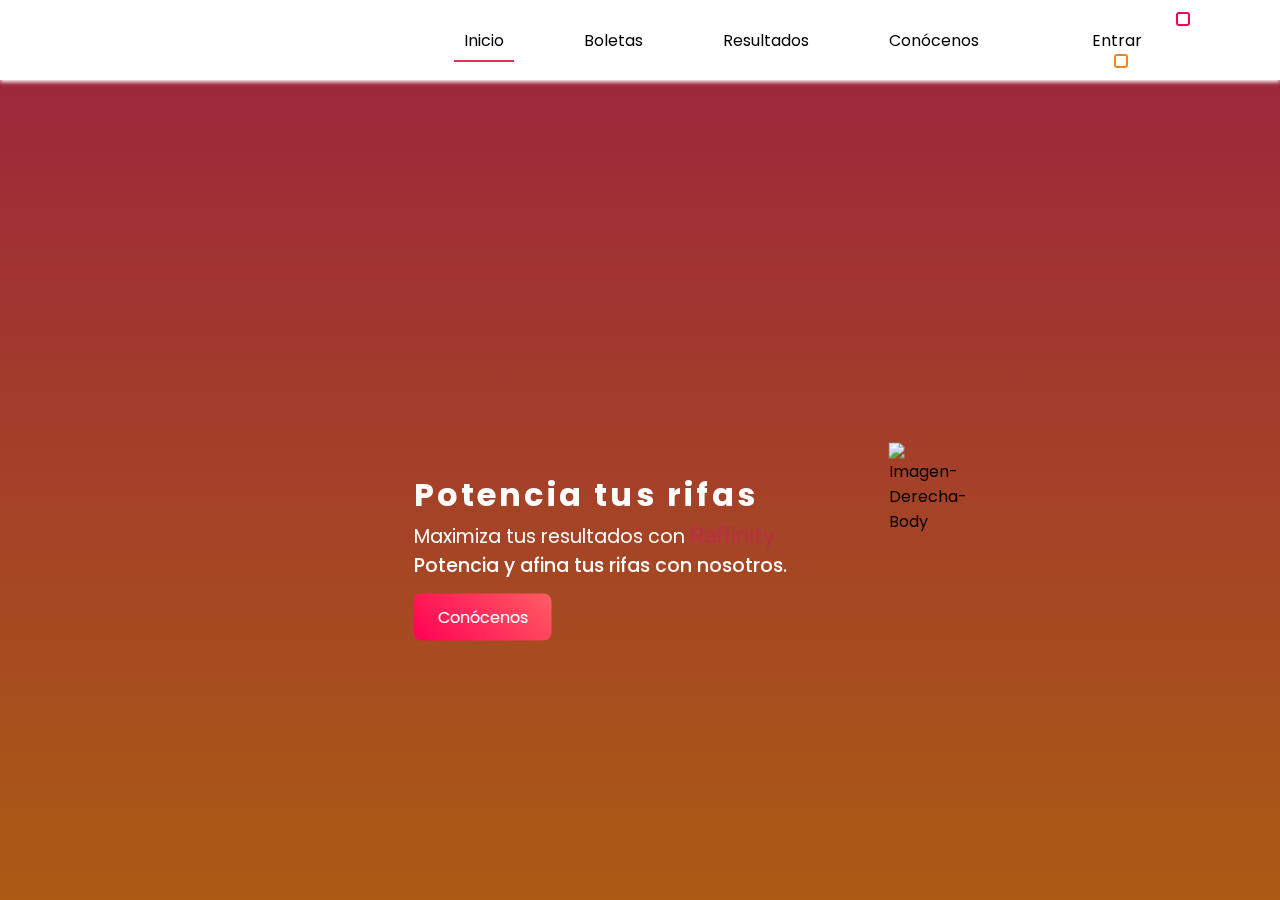
==== home.html @ 9f4e0f2a "feat: :tada: Begin a interesting project" ====
<!DOCTYPE html>
<html lang="en">

<head>
    <meta charset="UTF-8">
    <meta name="viewport" content="width=device-width, initial-scale=1.0">
    <title>Home</title>
    <link rel="stylesheet" href="home.css">
    <link rel="shortcut icon" href="./assets/img-right.png" type="image/x-icon">
    <script defer src="http://falconmasters.com/demos/particulas/particles.min.js"></script>
    <script defer src="http://falconmasters.com/demos/particulas/particulas.js"></script>
</head>

<body id="particles-js">
    <nav class="nav">
        <div class="logo">
            <img class="logo" src="./assets/logo.png" alt="">
        </div>
        <div class="nav-links">
            <ul>
                <li class="nav-item active">
                    <a href="#">Inicio</a>
                </li>
                <li class="nav-item">
                    <a href="#">Boletas</a>
                </li>
                <li class="nav-item">
                    <a href="#">Resultados</a>
                </li>
                <li class="nav-item">
                    <a href="#">Conócenos</a>
                </li>
            </ul>
        </div>
        <div class="btn">
            <a href="#" id="btn-open" class="btn-open">
                Entrar
                <span></span>
                <span></span>
            </a>
        </div>
    </nav>

    <div class="container-body">
        <div class="text">
            <div class="typewriter">
                <h1 class="line-1 anim-typewriter">Potencia tus rifas</h1>
            </div>
            <p class="parrafo-1">
                Maximiza tus resultados con <span class="h1">Raffinity</span>
            </p>
            <p class="parrafo-2">
                Potencia y afina tus rifas con nosotros.
            </p>
            <div class="btn-1">
                <a href="#" id="btn-about" class="btn-about">
                    Conócenos
                </a>
            </div>
        </div>
        <div class="img-right">
            <img src="./assets/Clay_Orange.png" alt="Imagen-Derecha-Body">
        </div>
    </div>

    <script src="./home.js"></script>
</body>

</html>
---- home.css ----
@import url('https://fonts.googleapis.com/css2?family=Poppins&display=swap');
@import url('https://fonts.googleapis.com/css2?family=Manrope:wght@500&display=swap');

* {
    margin: 0;
    padding: 0;
    font-family: 'Poppins', sans-serif;
}

body {
    min-height: 100vh;
    position: relative;
    overflow: hidden;
    box-sizing: border-box;
    background-image: linear-gradient(#e0325b, #f5831d);
}

body::before {
    content: "";
    position: absolute;
    top: 0;
    left: 0;
    width: 100%;
    height: 100%;
    background-color: rgba(0, 0, 0, 0.3);
    z-index: -10;
}

.nav {
    z-index: 2;
    position: fixed;
    width: 100%;
    height: 80px;
    display: flex;
    align-items: center;
    background-color: #fff;
    box-shadow: 0px 2px 4px #ffff;
}

.nav-links {
    margin-left: auto;
}

.nav-links ul {
    display: flex;
    list-style: none;
    padding: 50px;
}

.nav-item {
    position: relative;
    display: inline-block;
    margin: 0 30px 0 30px;
}


.nav-item a {
    color: #333;
    text-decoration: none;
    padding: 10px;
    position: relative;
}

.nav-item a::before {
    content: '';
    position: absolute;
    bottom: 0;
    left: 0;
    width: 0;
    height: 2px;
    transition: width 0.2s ease;
}

.nav-item.active:first-child a::before {
    width: 100%;
    background-color: #e0325b;
}

.nav-item:nth-child(2) a::before {
    background-color: #e0325b;
}

.nav-item:nth-child(3) a::before {
    background-color: #e0325b;
}

.nav-item:last-child a::before {
    background-color: #e0325b;
}


.nav-item a:hover::before {
    width: 100%;
}

.logo {
    margin-top: 7px;
    margin-left: 7%;
    cursor: pointer;
}

.nav a {
    color: #000;
    text-decoration: none;
}

.btn {
    transition: all 0.6s ease;
}

.btn-open {
    background: transparent;
    padding: 8px 36px;
    font-size: 1rem;
    margin-left: -15px;
    margin-right: 100px;
    cursor: pointer;
    border: 2px solid transparent;
    border-radius: 6px;
}

.btn-open:hover {
    background: transparent;
    box-shadow: 0 0 10px #f5831d;
    border-color: #ff0055;
    transition: all 0.6s ease;
}

.btn-open span:nth-child(n) {
    position: absolute;
    width: 10px;
    height: 10px;
    transition: all 0.6s ease;
}

.btn-open span:nth-child(1) {
    right: 7%;
    top: 15%;
    border: 2px solid #ff0055;
    border-radius: 3px;
    background-color: #fff;
}

.btn-open span:nth-child(2) {
    left: 87%;
    bottom: 15%;
    border: 2px solid #f5831d;
    border-radius: 3px;
    background-color: #fff;
}

.btn-open:hover span:nth-child(1) {
    right: 12%;
    transition: rotate(90deg);
    color: #ff0055;
    background-color: #ff0055;
}

.btn-open:hover span:nth-child(2) {
    left: 92%;
    transition: rotate(90deg);
    color: #ff0055;
    background-color: #f5831d;
}

.container-body {
    position: fixed;
    top: 50%;
    left: 50%;
    transform: translate(-50%, -50%);
    display: flex;
    align-items: center;
}

.text {
    position: relative;
    padding-top: 200px;
    padding-left: 100px;
    z-index: 1;
}

.text .parrafo-1 {
    color: #fff;
    font-size: 1.2rem;
    width: 400px;
}

.parrafo-2 {
    color: #fff;
    font-size: 1.2rem;
    font-weight: 500;
}

.typewriter h1 {
    color: #fff;
    overflow: hidden;
    white-space: nowrap;
    margin: 0 auto;
    letter-spacing: .10em;
    animation: typing 2s steps(30, end);
}

@keyframes typing {
    from {
        width: 0;
    }

    to {
        width: 100%;
    }
}

.h1 {
    font-family: 'Manrope', sans-serif;
    color: #be294c;
    font-size: 1.4rem;
    animation: resaltar-color 7s ease infinite;
}

@keyframes resaltar-color {
    0% {
        color: yellow;
    }

    25% {
        color: #fff;
    }

    50% {
        color: #ff0055;
    }

    75% {
        color: yellow;
    }

    100% {
        color: #fff;
    }
}

div .img-right {
    margin-top: 75px;
}

.img-right {
    margin-left: 75px;
}

@keyframes shake {
    0% {
        transform: rotate(0deg);
    }

    25% {
        transform: rotate(5deg);
    }

    50% {
        transform: rotate(-5deg);
    }

    75% {
        transform: rotate(3deg);
    }

    100% {
        transform: rotate(0deg);
    }
}

.img-right {
    animation: shake 3s infinite;
}

.btn-1 {
    padding: 25px 25px 0 0;
}

.btn-about {
    color: #fff;
    text-decoration: none;
    background: linear-gradient(45deg, #ff0055, #ff5e62);
    border: none;
    border-radius: 8px;
    padding: 12px 24px;
    font-size: 1rem;
    cursor: pointer;
    transition: all 0.5s ease;
    position: relative;
    overflow: hidden;
}

.btn-about::before {
    content: '';
    position: absolute;
    top: 50%;
    left: 50%;
    width: 0;
    height: 300%;
    transition: all 0.6s ease;
    border-radius: 50%;
    transform: translate(-50%, -50%);
    z-index: 0;
}

.btn-about span {
    position: relative;
    z-index: 1;
}

.btn-about:hover {
    border: 2px #fff;
    box-shadow: 0px 0px 10px #fff;
}
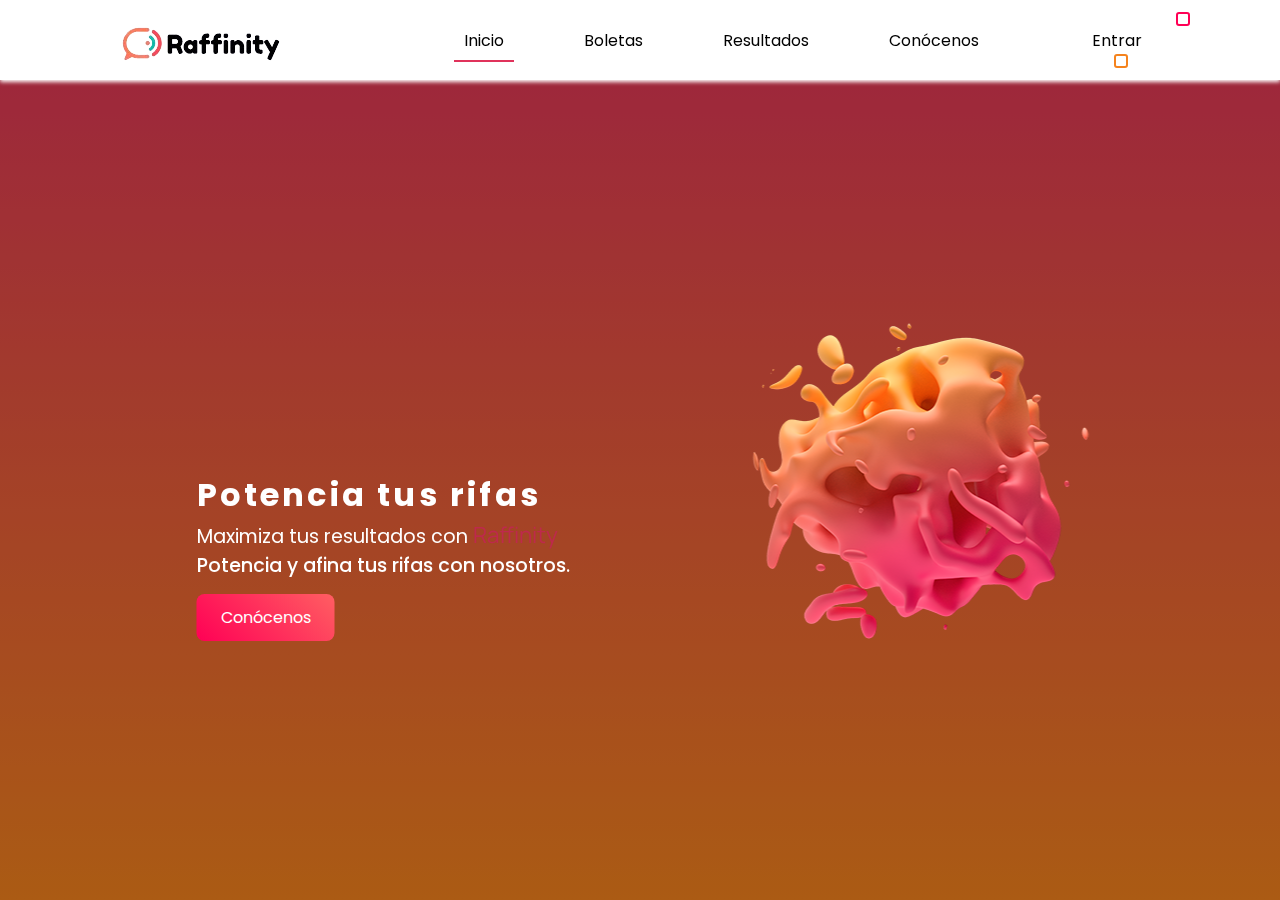
==== commit 2bd46e27: "perf: :zap: Implemented address line for Enter action" ====
--- a/home.html
+++ b/home.html
@@ -33,7 +33,7 @@
             </ul>
         </div>
         <div class="btn">
-            <a href="#" id="btn-open" class="btn-open">
+            <a href="./pages/auth.html" id="btn-open" class="btn-open">
                 Entrar
                 <span></span>
                 <span></span>
